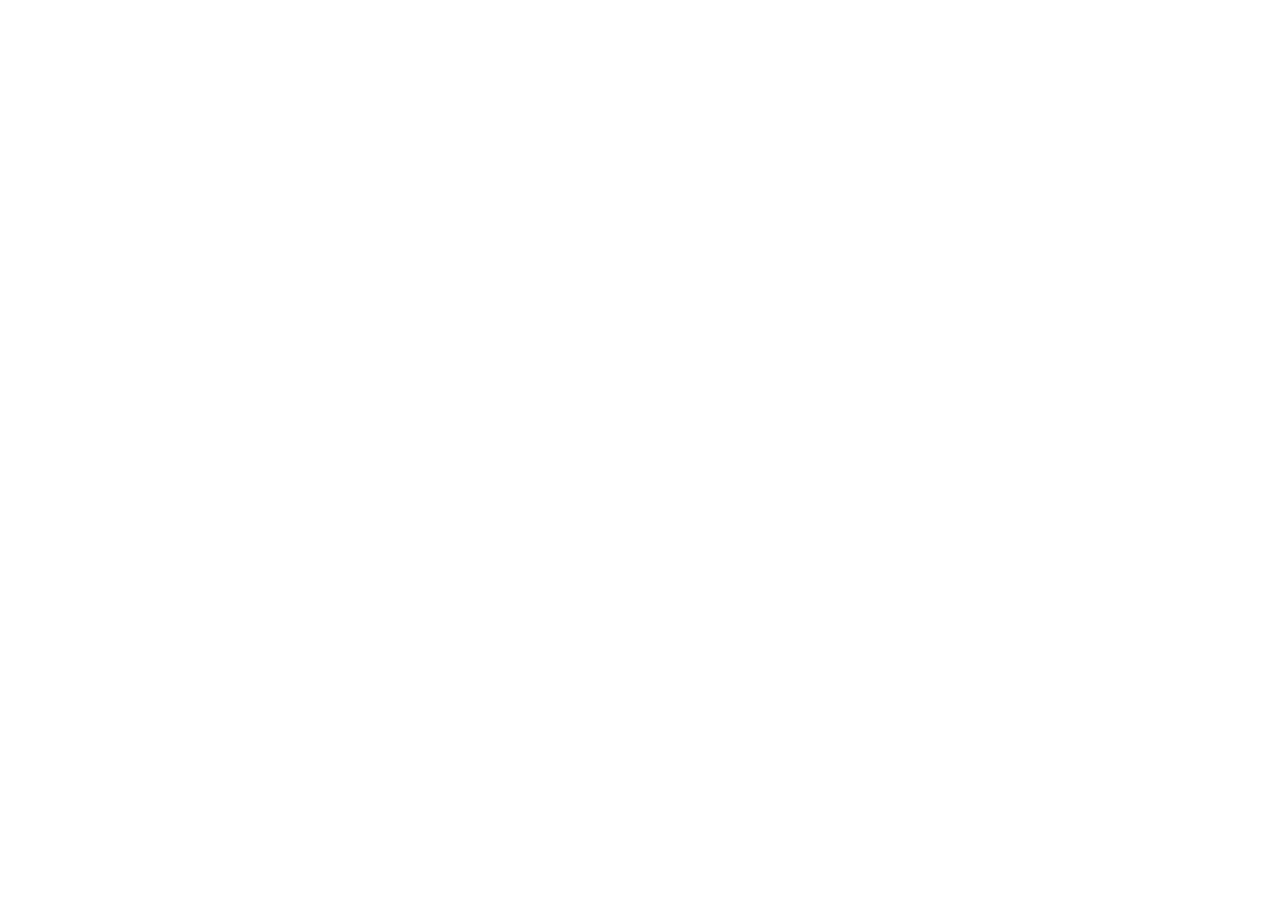
==== index.html @ 3ae5feab "first commit" ====
<!DOCTYPE html>
<html lang="en">
<head>
    <meta charset="UTF-8">
    <meta name="viewport" content="width=device-width, initial-scale=1.0">
    <title>Proyecto final</title>
</head>
<body>
    
</body>
</html>
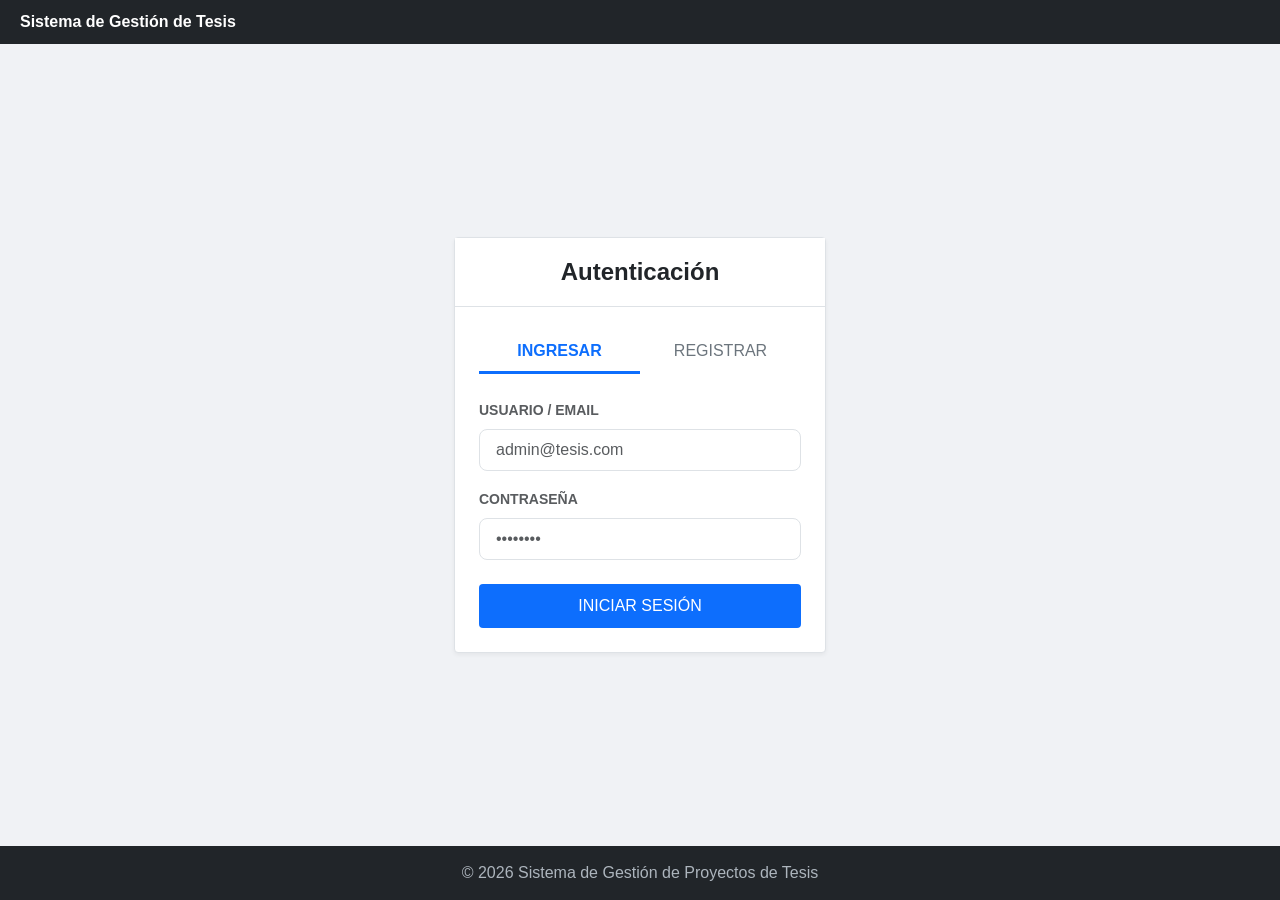
==== commit ee73cc91: "validacion de rol para crud de proyectos y tutorias" ====
--- a/index.html
+++ b/index.html
@@ -6,6 +6,13 @@
     <title>Proyecto final</title>
 </head>
 <body>
-    
+    <script src="js/app.js"></script>
+    <script>
+        if(getUsuarioActual()) {
+            window.location.href = "pages/dashboard.html";
+        } else {
+            window.location.href = "pages/login.html";
+        }
+    </script>
 </body>
 </html>
